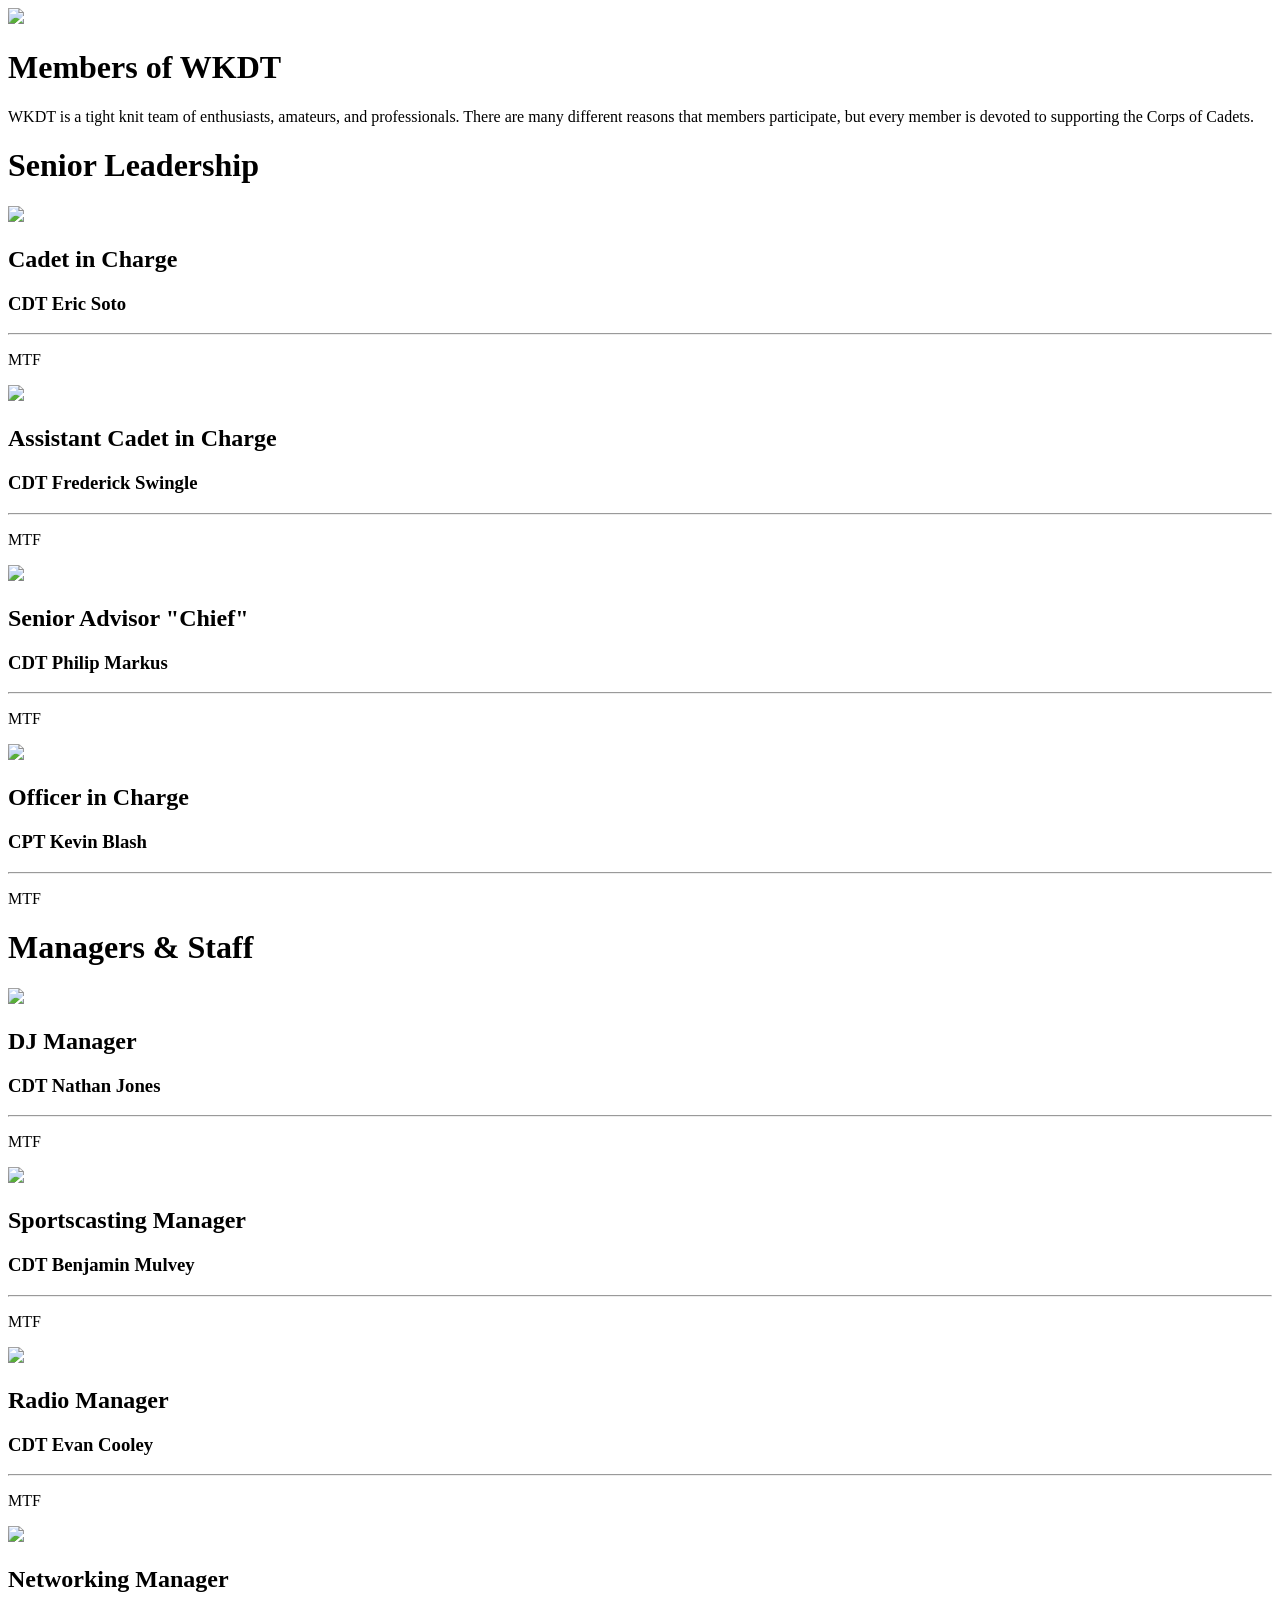
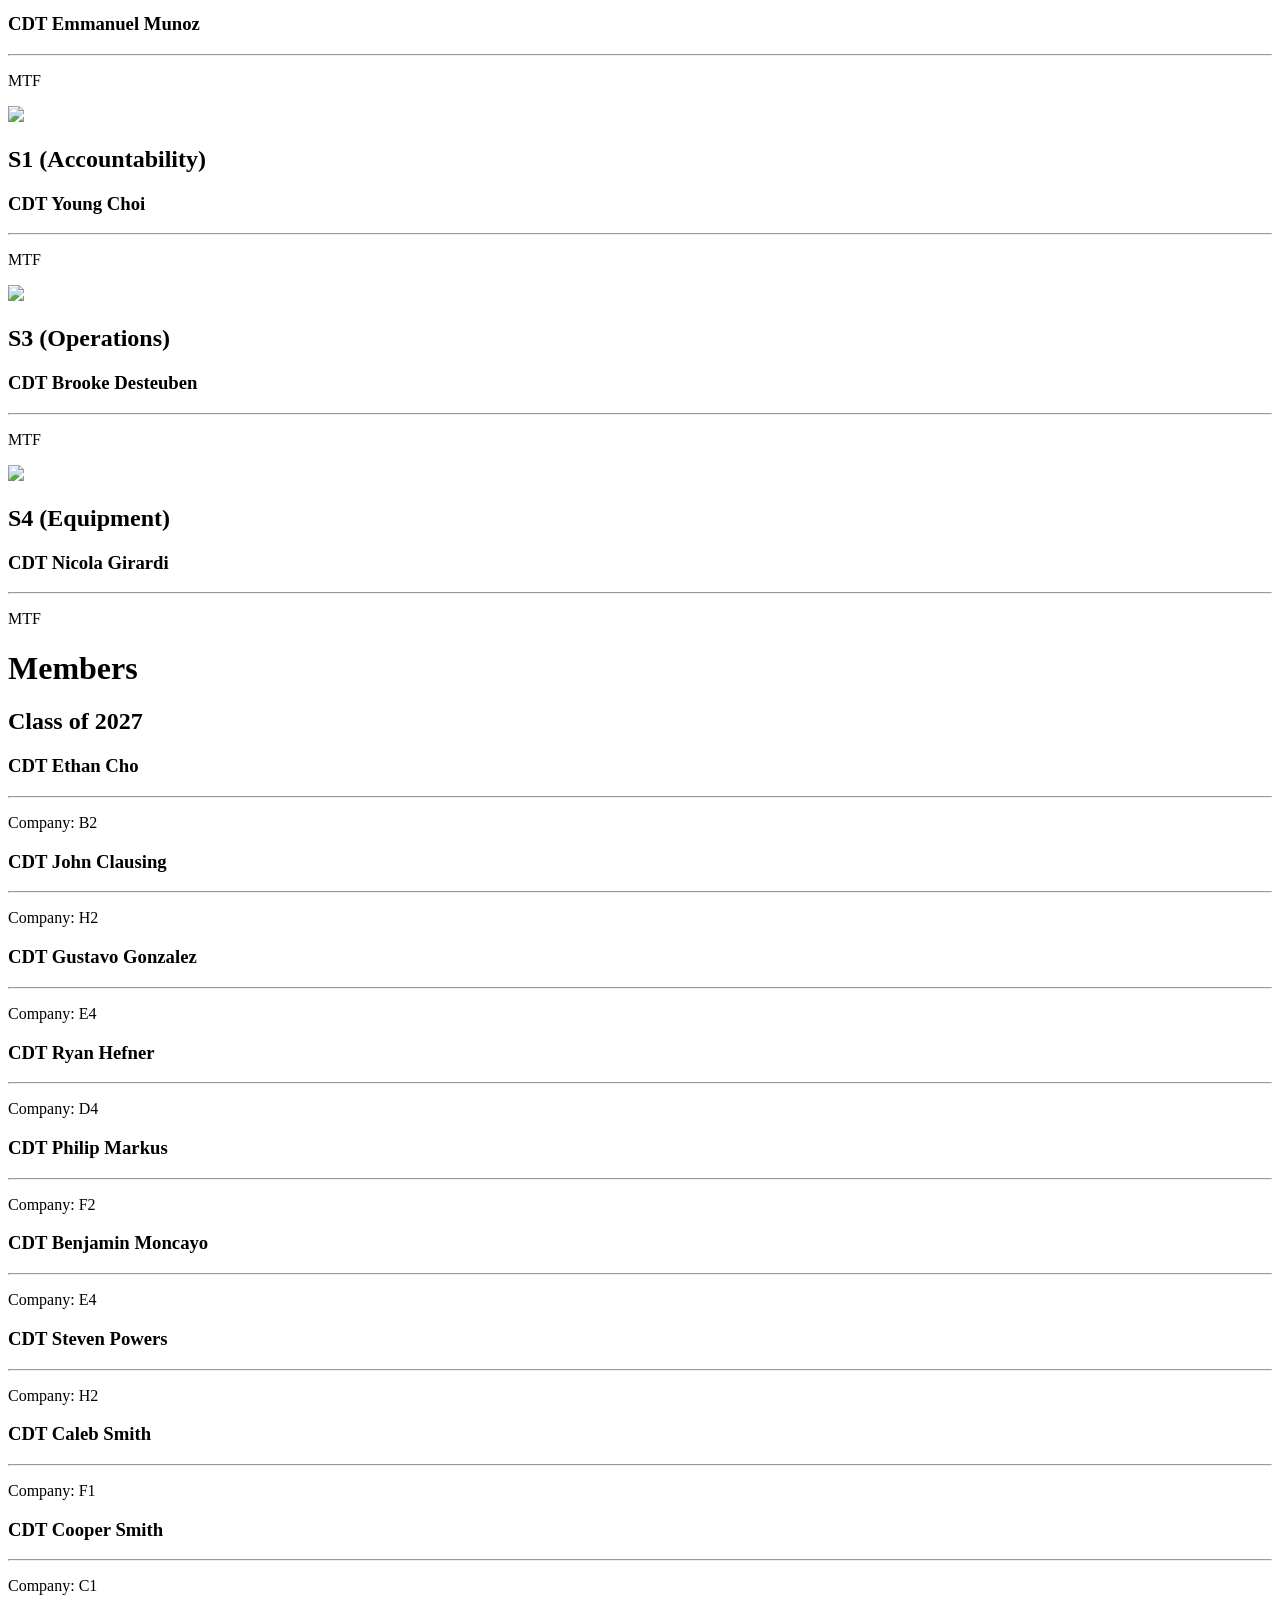
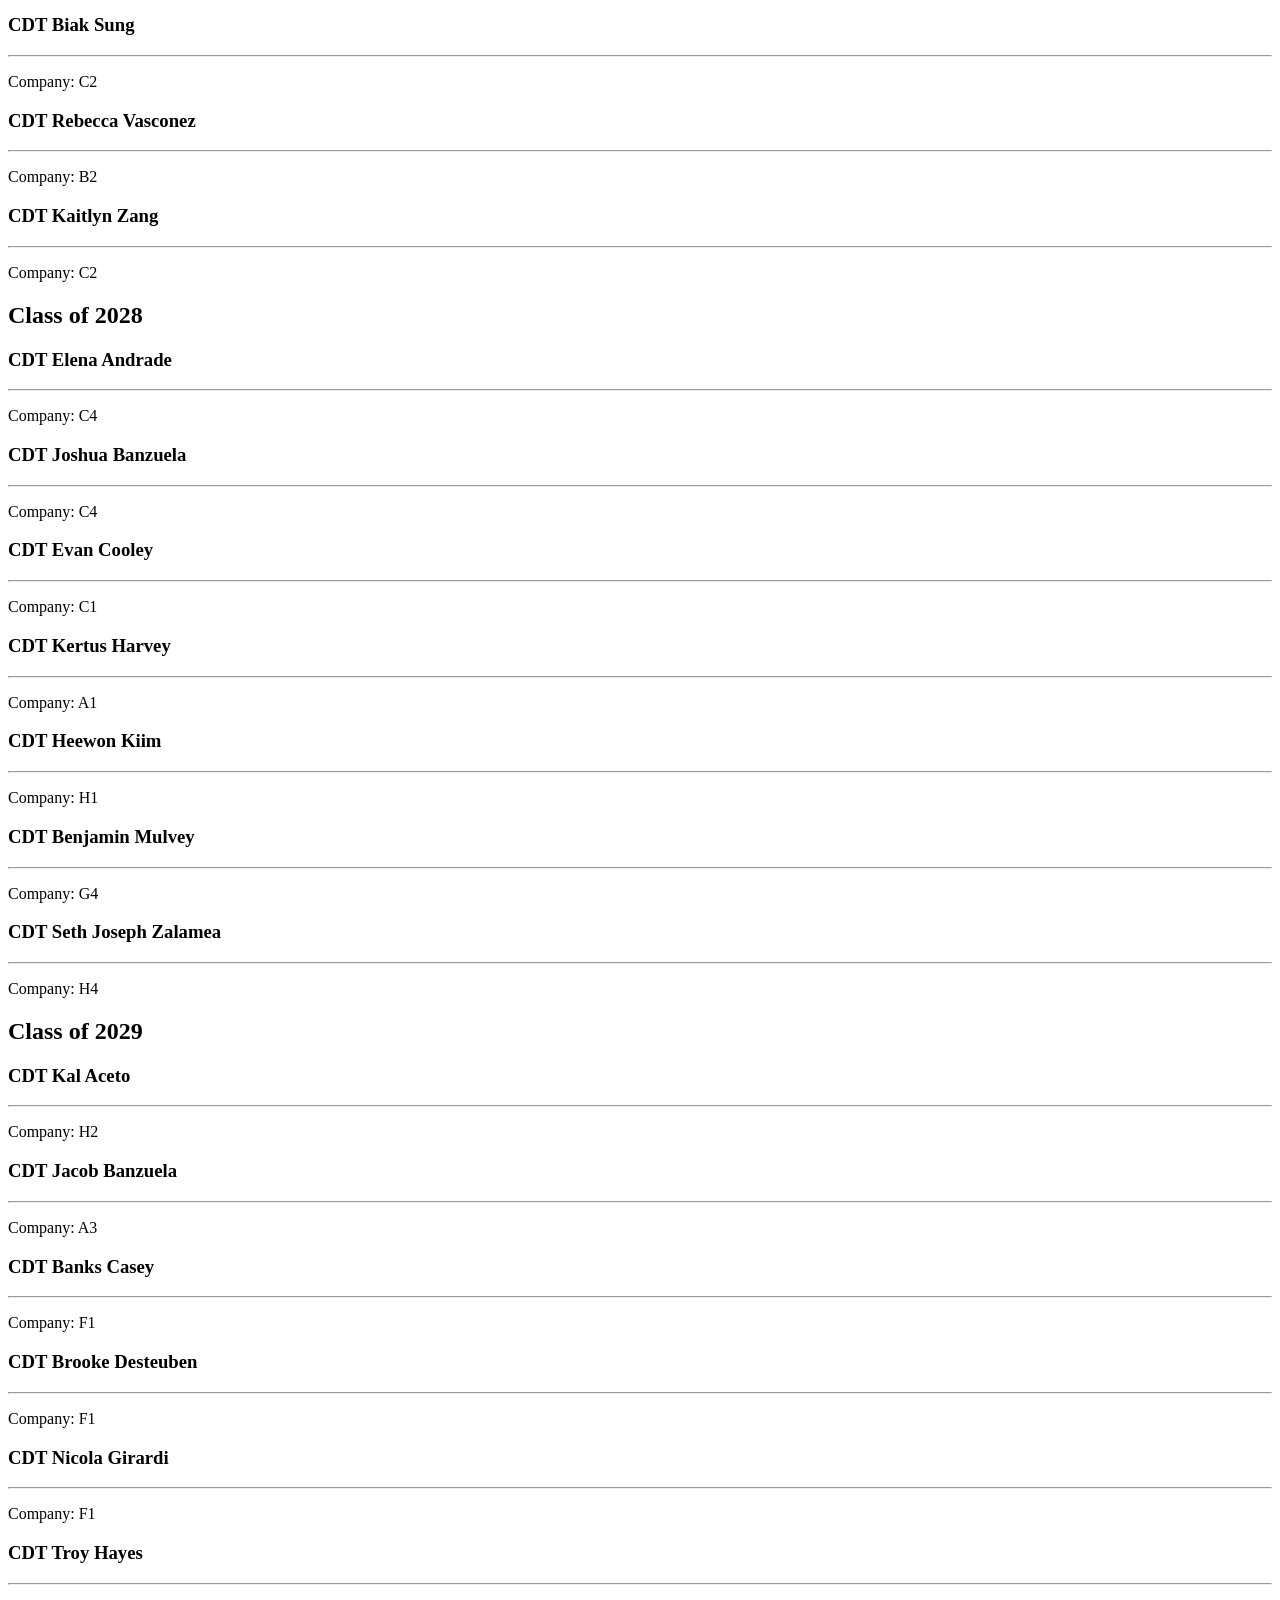
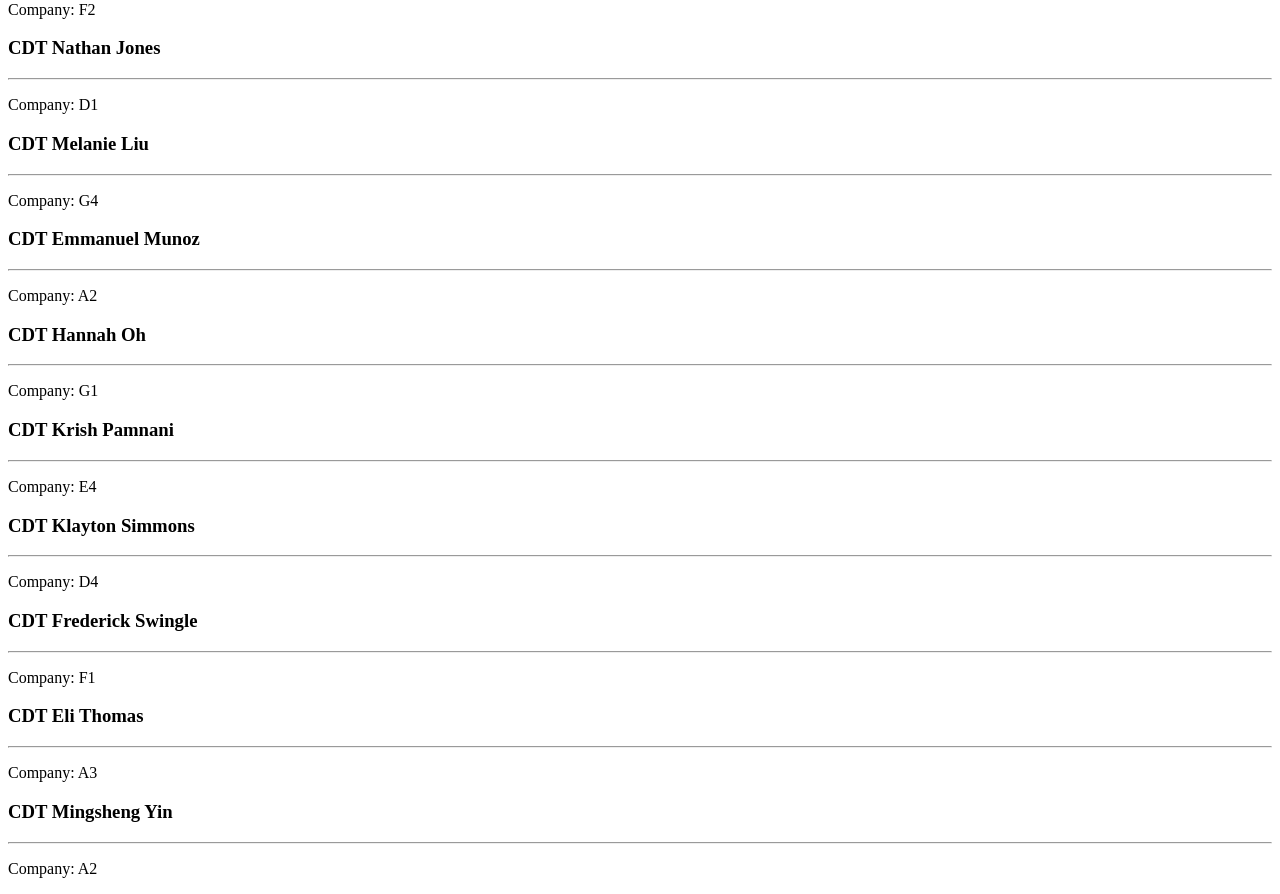
==== members.html @ dba59958 "Add files via upload" ====
<!doctype html>
<html lang="en-US">
  <head>
    <meta charset="utf-8">
    <meta name="viewport" content="width=device-width">
    <title>89.3 FM | WKDT Cadet Radio & DJ</title>
    <link rel="icon" href="assets/OldLogoFavicon3.ico" type="image/x-icon">
    <link href="styles/style.css" rel="stylesheet"/>
    <link href="styles/members.css" rel="stylesheet"/>
  </head>
  <body>
    <header id="header">
    </header>
    <div class="bigImageContainer">
        <img src="assets/feature1.avif" class="bigImage">
        <div class="bigImageOverlay">
            <div class="bigImageOverlayContainer">
                <h1 class="bigImageHeader">Members of WKDT</h1>
                <p class="bigImageText">WKDT is a tight knit team of enthusiasts, amateurs, and professionals.  There are many different reasons that members participate, but every member is devoted to supporting the Corps of Cadets.</p>
            </div>
        </div>
    </div>
    <h1>Senior Leadership</h1>
    <section id="leaders" class="cards">
        <div class="titleCard">
            <img src="assets/members/CDT Place Holder.avif" class="cardImg">
            <h2>Cadet in Charge</h2>
            <h3>CDT Eric Soto</h3>
            <hr>
            <p>MTF</p>
        </div>
        <div class="titleCard">
            <img src="assets/members/CDT Place Holder.avif" class="cardImg">
            <h2>Assistant Cadet in Charge</h2>
            <h3>CDT Frederick Swingle</h3>
            <hr>
            <p>MTF</p>
        </div>
        <div class="titleCard">
            <img src="assets/members/CDT Place Holder.avif" class="cardImg">
            <h2>Senior Advisor "Chief"</h2>
            <h3>CDT Philip Markus</h3>
            <hr>
            <p>MTF</p>
        </div>
        <div class="titleCard">
            <img src="assets/members/CDT Place Holder.avif" class="cardImg">
            <h2>Officer in Charge</h2>
            <h3>CPT Kevin Blash</h3>
            <hr>
            <p>MTF</p>
        </div>
    </section>
    <h1>Managers &amp; Staff</h1>
    <section id="staff" class="cards">
        <div class="titleCard">
            <img src="assets/members/CDT Place Holder.avif" class="cardImg">
            <h2>DJ Manager</h2>
            <h3>CDT Nathan Jones</h3>
            <hr>
            <p>MTF</p>
        </div>
        <div class="titleCard">
            <img src="assets/members/CDT Place Holder.avif" class="cardImg">
            <h2>Sportscasting Manager</h2>
            <h3>CDT Benjamin Mulvey</h3>
            <hr>
            <p>MTF</p>
        </div>
        <div class="titleCard">
            <img src="assets/members/CDT Place Holder.avif" class="cardImg">
            <h2>Radio Manager</h2>
            <h3>CDT Evan Cooley</h3>
            <hr>
            <p>MTF</p>
        </div>
        <div class="titleCard">
            <img src="assets/members/CDT Place Holder.avif" class="cardImg">
            <h2>Networking Manager</h2>
            <h3>CDT Emmanuel Munoz</h3>
            <hr>
            <p>MTF</p>
        </div>
        <div class="titleCard">
            <img src="assets/members/CDT Place Holder.avif" class="cardImg">
            <h2>S1 (Accountability)</h2>
            <h3>CDT Young Choi</h3>
            <hr>
            <p>MTF</p>
        </div>
        <div class="titleCard">
            <img src="assets/members/CDT Place Holder.avif" class="cardImg">
            <h2>S3 (Operations)</h2>
            <h3>CDT Brooke Desteuben</h3>
            <hr>
            <p>MTF</p>
        </div>
        <div class="titleCard">
            <img src="assets/members/CDT Place Holder.avif" class="cardImg">
            <h2>S4 (Equipment)</h2>
            <h3>CDT Nicola Girardi</h3>
            <hr>
            <p>MTF</p>
        </div>
    </section>
    <h1>Members</h1>
    <h2 class="classHeader">Class of 2027</h2>
    <section id="class-2027" class="cards member-grid">
        <div class="non-leader">
            <h3>CDT Ethan Cho</h3>
            <hr>
            <p>Company: B2</p>
        </div>
        <div class="non-leader">
            <h3>CDT John Clausing</h3>
            <hr>
            <p>Company: H2</p>
        </div>
        <div class="non-leader">
            <h3>CDT Gustavo Gonzalez</h3>
            <hr>
            <p>Company: E4</p>
        </div>
        <div class="non-leader">
            <h3>CDT Ryan Hefner</h3>
            <hr>
            <p>Company: D4</p>
        </div>
        <div class="non-leader">
            <h3>CDT Philip Markus</h3>
            <hr>
            <p>Company: F2</p>
        </div>
        <div class="non-leader">
            <h3>CDT Benjamin Moncayo</h3>
            <hr>
            <p>Company: E4</p>
        </div>
        <div class="non-leader">
            <h3>CDT Steven Powers</h3>
            <hr>
            <p>Company: H2</p>
        </div>
        <div class="non-leader">
            <h3>CDT Caleb Smith</h3>
            <hr>
            <p>Company: F1</p>
        </div>
        <div class="non-leader">
            <h3>CDT Cooper Smith</h3>
            <hr>
            <p>Company: C1</p>
        </div>
        <div class="non-leader">
            <h3>CDT Biak Sung</h3>
            <hr>
            <p>Company: C2</p>
        </div>
        <div class="non-leader">
            <h3>CDT Rebecca Vasconez</h3>
            <hr>
            <p>Company: B2</p>
        </div>
        <div class="non-leader">
            <h3>CDT Kaitlyn Zang</h3>
            <hr>
            <p>Company: C2</p>
        </div>
    </section>
    <h2 class="classHeader">Class of 2028</h2>
    <section id="class-2028" class="cards member-grid">
        <div class="non-leader">
            <h3>CDT Elena Andrade</h3>
            <hr>
            <p>Company: C4</p>
        </div>
        <div class="non-leader">
            <h3>CDT Joshua Banzuela</h3>
            <hr>
            <p>Company: C4</p>
        </div>
        <div class="non-leader">
            <h3>CDT Evan Cooley</h3>
            <hr>
            <p>Company: C1</p>
        </div>
        <div class="non-leader">
            <h3>CDT Kertus Harvey</h3>
            <hr>
            <p>Company: A1</p>
        </div>
        <div class="non-leader">
            <h3>CDT Heewon Kiim</h3>
            <hr>
            <p>Company: H1</p>
        </div>
        <div class="non-leader">
            <h3>CDT Benjamin Mulvey</h3>
            <hr>
            <p>Company: G4</p>
        </div>
        <div class="non-leader">
            <h3>CDT Seth Joseph Zalamea</h3>
            <hr>
            <p>Company: H4</p>
        </div>
    </section>
    <h2 class="classHeader">Class of 2029</h2>
    <section id="class-2029" class="cards member-grid">
        <div class="non-leader">
            <h3>CDT Kal Aceto</h3>
            <hr>
            <p>Company: H2</p>
        </div>
        <div class="non-leader">
            <h3>CDT Jacob Banzuela</h3>
            <hr>
            <p>Company: A3</p>
        </div>
        <div class="non-leader">
            <h3>CDT Banks Casey</h3>
            <hr>
            <p>Company: F1</p>
        </div>
        <div class="non-leader">
            <h3>CDT Brooke Desteuben</h3>
            <hr>
            <p>Company: F1</p>
        </div>
        <div class="non-leader">
            <h3>CDT Nicola Girardi</h3>
            <hr>
            <p>Company: F1</p>
        </div>
        <div class="non-leader">
            <h3>CDT Troy Hayes</h3>
            <hr>
            <p>Company: F2</p>
        </div>
        <div class="non-leader">
            <h3>CDT Nathan Jones</h3>
            <hr>
            <p>Company: D1</p>
        </div>
        <div class="non-leader">
            <h3>CDT Melanie Liu</h3>
            <hr>
            <p>Company: G4</p>
        </div>
        <div class="non-leader">
            <h3>CDT Emmanuel Munoz</h3>
            <hr>
            <p>Company: A2</p>
        </div>
        <div class="non-leader">
            <h3>CDT Hannah Oh</h3>
            <hr>
            <p>Company: G1</p>
        </div>
        <div class="non-leader">
            <h3>CDT Krish Pamnani</h3>
            <hr>
            <p>Company: E4</p>
        </div>
        <div class="non-leader">
            <h3>CDT Klayton Simmons</h3>
            <hr>
            <p>Company: D4</p>
        </div>
        <div class="non-leader">
            <h3>CDT Frederick Swingle</h3>
            <hr>
            <p>Company: F1</p>
        </div>
        <div class="non-leader">
            <h3>CDT Eli Thomas</h3>
            <hr>
            <p>Company: A3</p>
        </div>
        <div class="non-leader">
            <h3>CDT Mingsheng Yin</h3>
            <hr>
            <p>Company: A2</p>
        </div>
    </section>
    <footer id="footer">
    </footer>
    <script src="scripts/script.js"></script>
  </body>
</html>
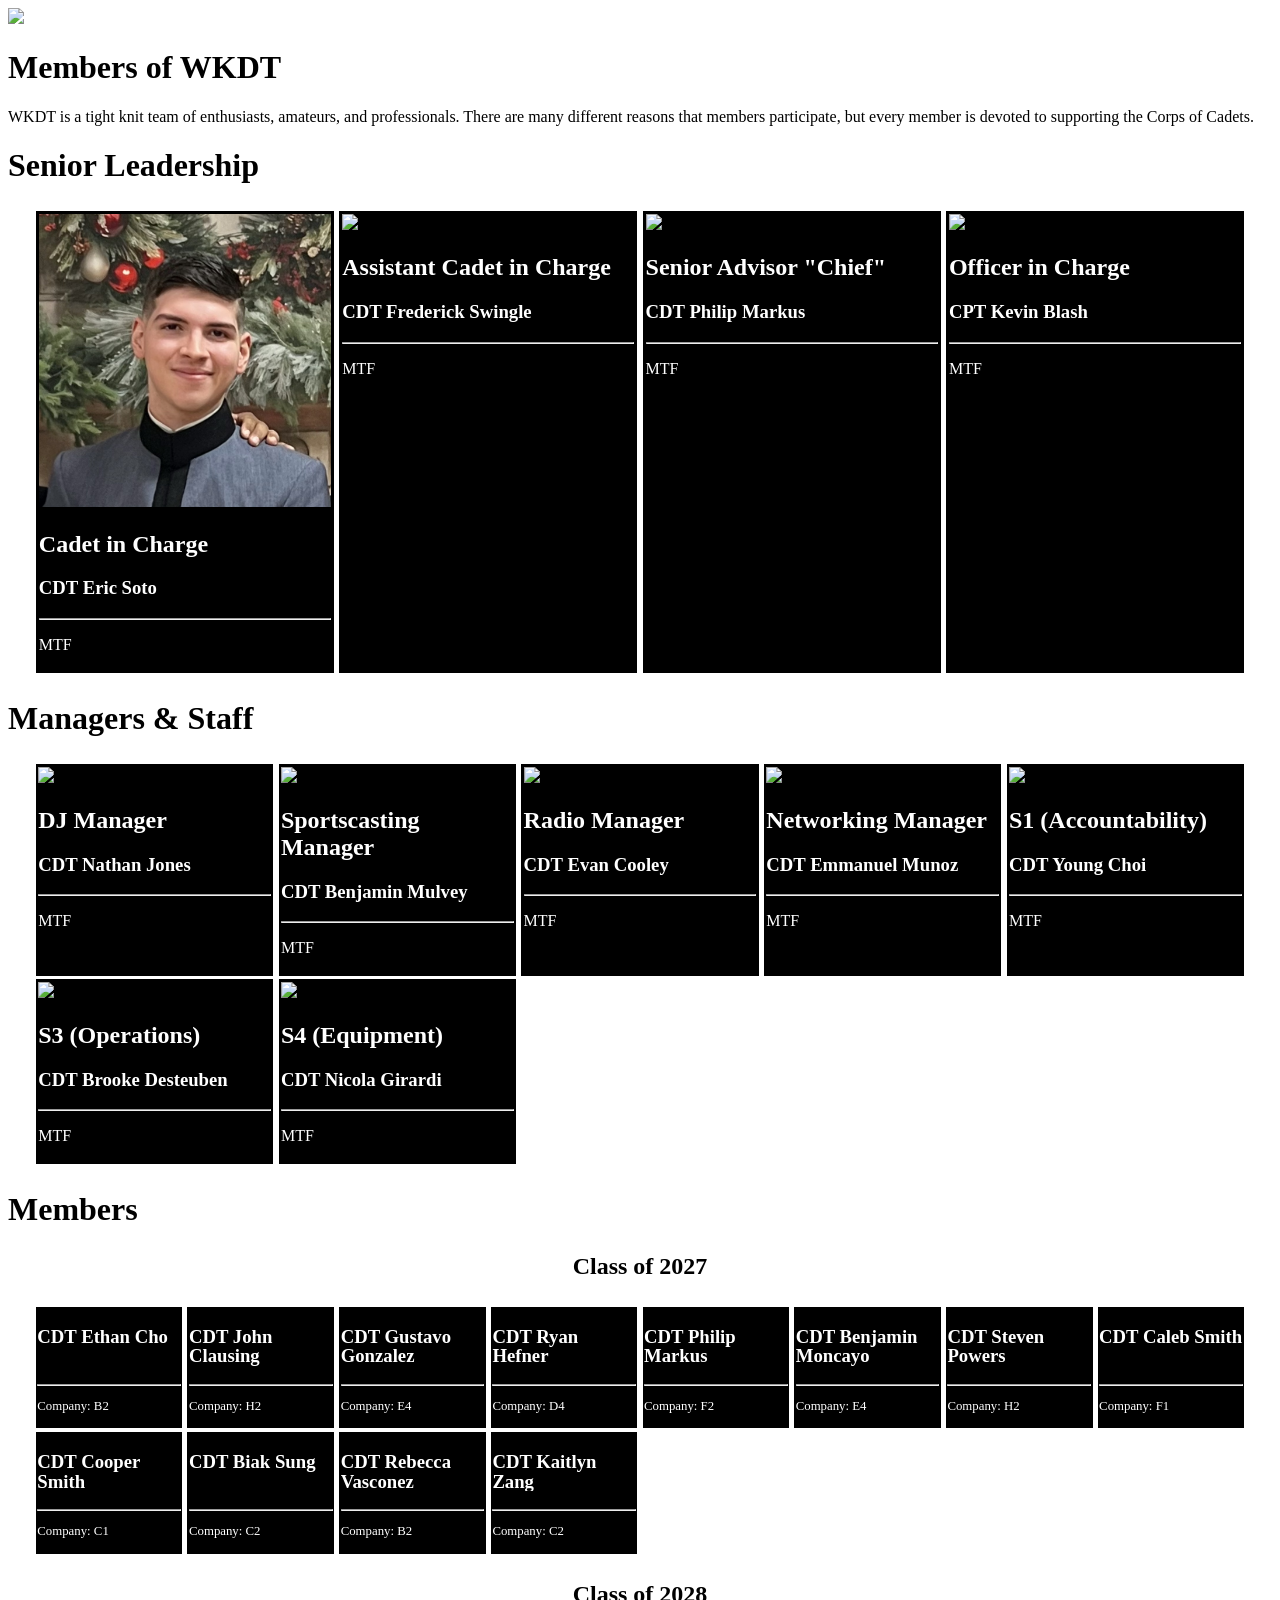
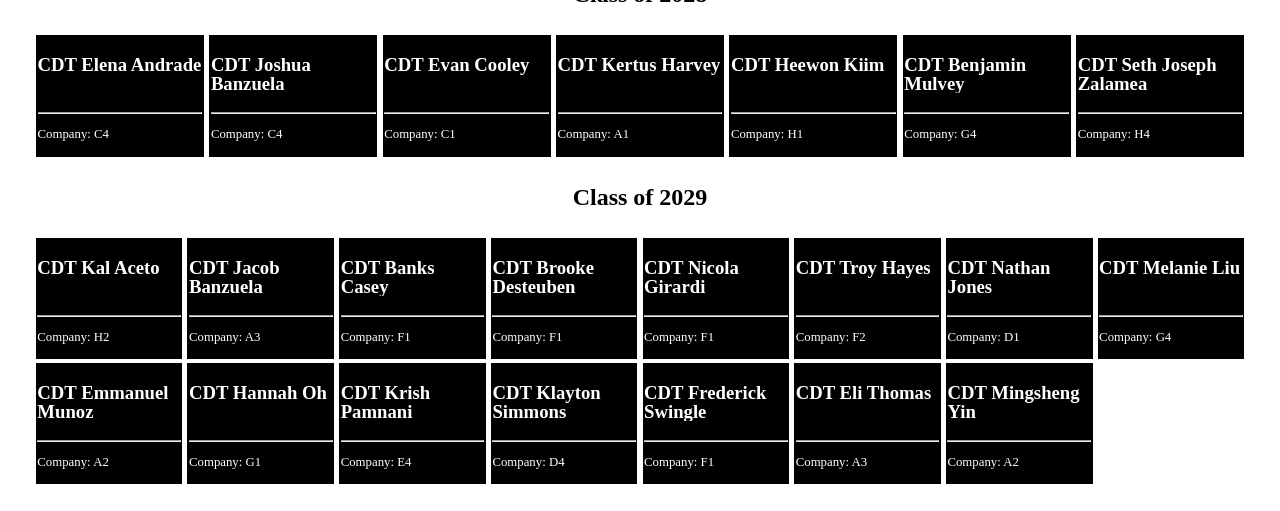
==== commit 1f399534: "Add files via upload" ====
--- a/members.html
+++ b/members.html
@@ -23,7 +23,7 @@
     <h1>Senior Leadership</h1>
     <section id="leaders" class="cards">
         <div class="titleCard">
-            <img src="assets/members/CDT Place Holder.avif" class="cardImg">
+            <img src="assets/members/CDT Eric Soto.avif" class="cardImg">
             <h2>Cadet in Charge</h2>
             <h3>CDT Eric Soto</h3>
             <hr>
--- a/styles/members.css
+++ b/styles/members.css
@@ -0,0 +1,44 @@
+.cards {
+    display: grid;
+    margin: 2%;
+    grid-auto-rows: minmax(auto, auto);
+    /*DO NOT USE GAP - the height of gaps does not get taken into account by chromium.*/
+}
+.cards div {
+    padding: 1%;
+    background-color: black;
+    color: white;
+    box-sizing: border-box;
+}
+.cardImg {
+    width: 100%;
+}
+.titleCard {
+    display: block;
+    margin: .2vh .2vw;
+}
+#leaders {
+    grid-template-columns: repeat(auto-fit, minmax(300px, 1fr));
+}
+#staff {
+    grid-template-columns: repeat(auto-fit, minmax(240px, 1fr));
+}
+.member-grid {
+    grid-template-columns: repeat(auto-fit, minmax(150px, 1fr));
+}
+.classHeader {
+    margin: 2% 2% 0;
+    text-align: center;
+}
+.non-leader {
+    margin: .2vh .2vw;
+}
+.non-leader h3 {
+    overflow: hidden;
+    text-overflow: ellipsis;
+    line-height: 1.2rem;
+    height: 2.4rem;
+}
+.non-leader p {
+    font-size: 0.8rem;
+}
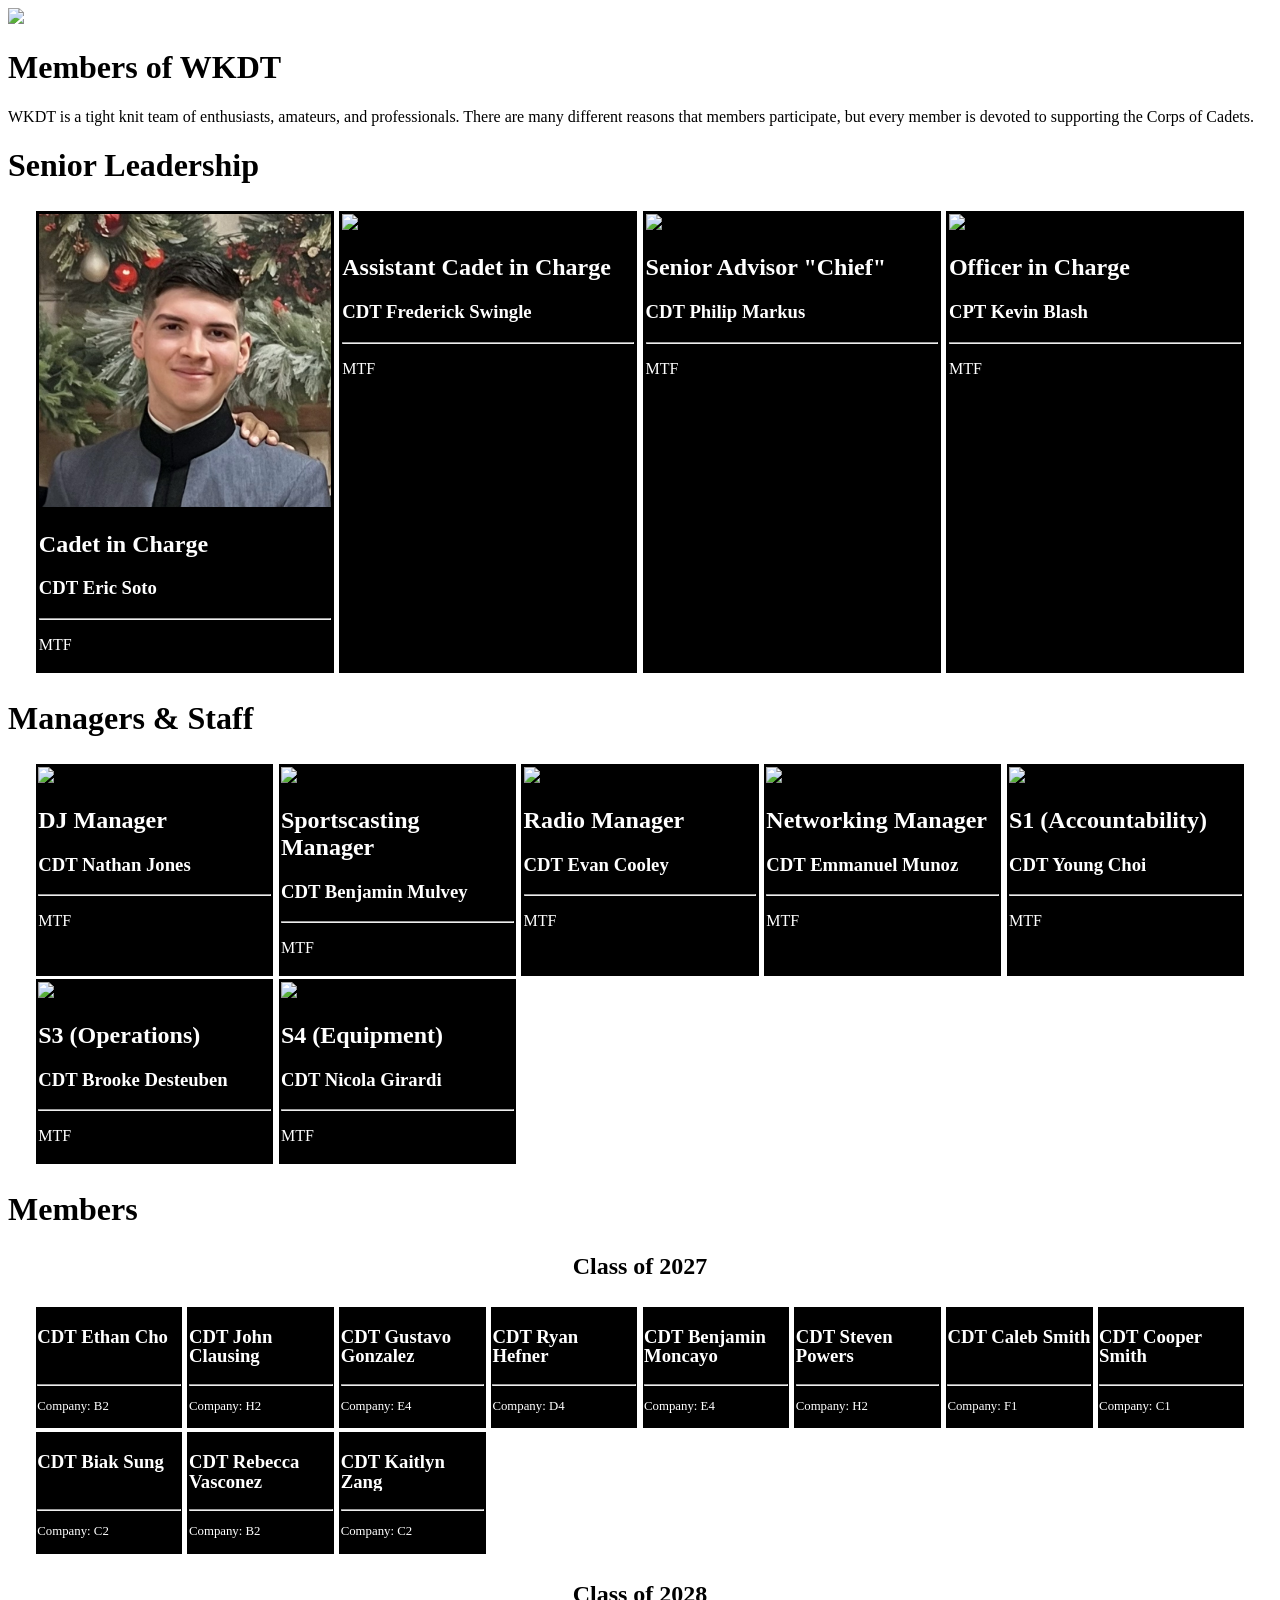
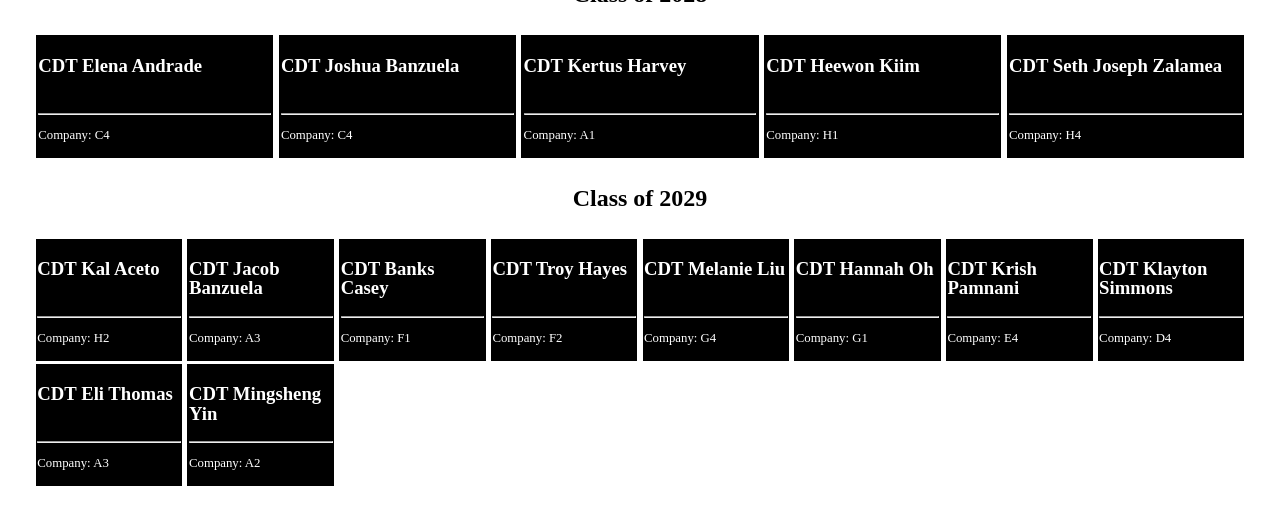
==== commit 64720247: "Add files via upload" ====
--- a/members.html
+++ b/members.html
@@ -127,11 +127,6 @@
             <p>Company: D4</p>
         </div>
         <div class="non-leader">
-            <h3>CDT Philip Markus</h3>
-            <hr>
-            <p>Company: F2</p>
-        </div>
-        <div class="non-leader">
             <h3>CDT Benjamin Moncayo</h3>
             <hr>
             <p>Company: E4</p>
@@ -180,11 +175,6 @@
             <p>Company: C4</p>
         </div>
         <div class="non-leader">
-            <h3>CDT Evan Cooley</h3>
-            <hr>
-            <p>Company: C1</p>
-        </div>
-        <div class="non-leader">
             <h3>CDT Kertus Harvey</h3>
             <hr>
             <p>Company: A1</p>
@@ -193,11 +183,6 @@
             <h3>CDT Heewon Kiim</h3>
             <hr>
             <p>Company: H1</p>
-        </div>
-        <div class="non-leader">
-            <h3>CDT Benjamin Mulvey</h3>
-            <hr>
-            <p>Company: G4</p>
         </div>
         <div class="non-leader">
             <h3>CDT Seth Joseph Zalamea</h3>
@@ -223,36 +208,16 @@
             <p>Company: F1</p>
         </div>
         <div class="non-leader">
-            <h3>CDT Brooke Desteuben</h3>
-            <hr>
-            <p>Company: F1</p>
-        </div>
-        <div class="non-leader">
-            <h3>CDT Nicola Girardi</h3>
-            <hr>
-            <p>Company: F1</p>
-        </div>
-        <div class="non-leader">
             <h3>CDT Troy Hayes</h3>
             <hr>
             <p>Company: F2</p>
         </div>
         <div class="non-leader">
-            <h3>CDT Nathan Jones</h3>
-            <hr>
-            <p>Company: D1</p>
-        </div>
-        <div class="non-leader">
             <h3>CDT Melanie Liu</h3>
             <hr>
             <p>Company: G4</p>
         </div>
         <div class="non-leader">
-            <h3>CDT Emmanuel Munoz</h3>
-            <hr>
-            <p>Company: A2</p>
-        </div>
-        <div class="non-leader">
             <h3>CDT Hannah Oh</h3>
             <hr>
             <p>Company: G1</p>
@@ -266,11 +231,6 @@
             <h3>CDT Klayton Simmons</h3>
             <hr>
             <p>Company: D4</p>
-        </div>
-        <div class="non-leader">
-            <h3>CDT Frederick Swingle</h3>
-            <hr>
-            <p>Company: F1</p>
         </div>
         <div class="non-leader">
             <h3>CDT Eli Thomas</h3>
